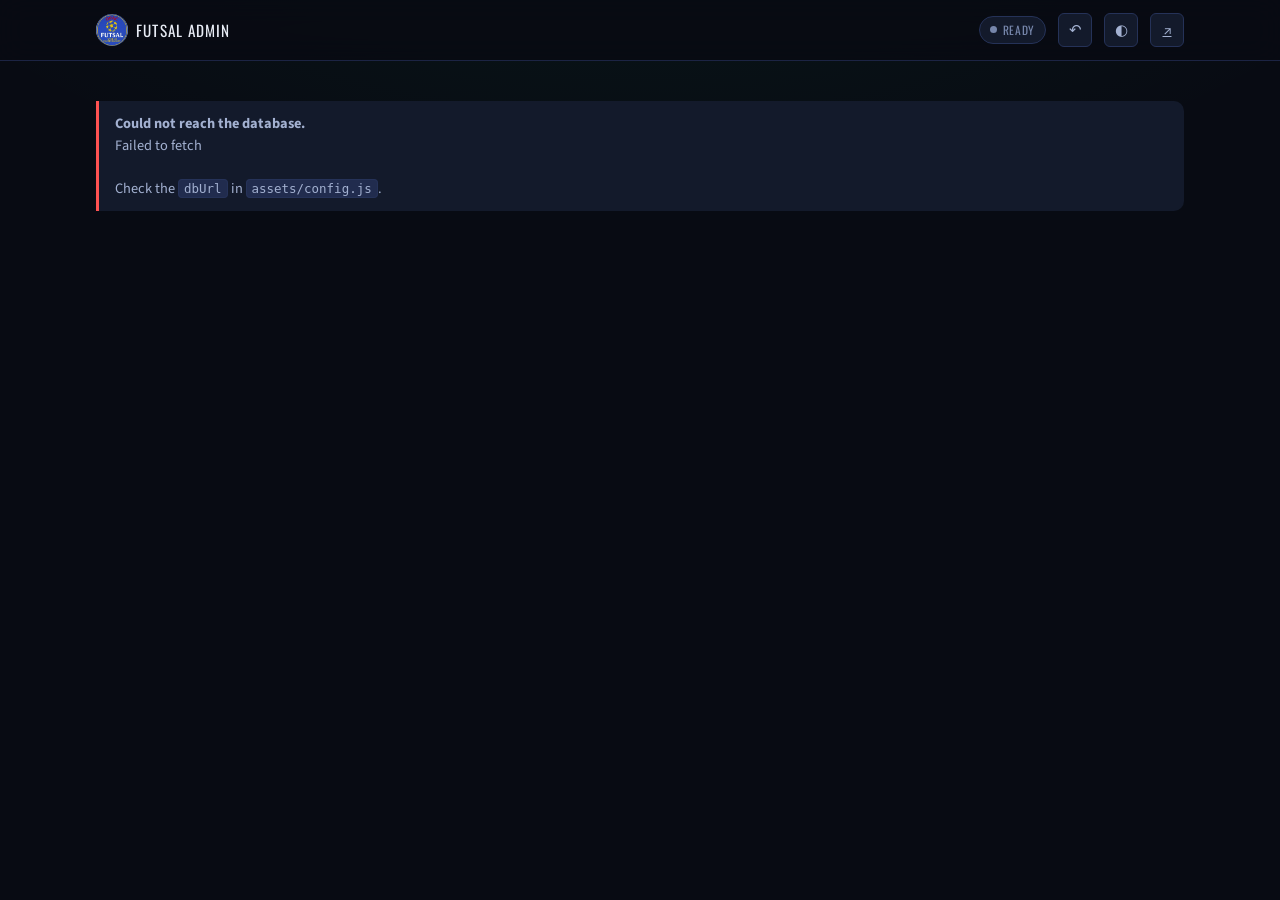
==== admin.html @ b2120941 "Rebuild futsal site: configurable comp types, drag-and-drop fixtures, split results Rewrite of both " ====
<!DOCTYPE html>
<html lang="en">
<head>
<meta charset="UTF-8">
<meta name="viewport" content="width=device-width, initial-scale=1.0, viewport-fit=cover">
<title>OPAC Futsal — Admin</title>
<meta name="robots" content="noindex, nofollow">
<meta name="theme-color" content="#080b13">
<link rel="icon" href="assets/logo.jpg">
<link rel="preconnect" href="https://fonts.googleapis.com">
<link rel="preconnect" href="https://fonts.gstatic.com" crossorigin>
<link href="https://fonts.googleapis.com/css2?family=Oswald:wght@400;500;600;700&family=Source+Sans+3:wght@400;600;700&display=swap" rel="stylesheet">
<link rel="stylesheet" href="assets/app.css">
<link rel="stylesheet" href="assets/admin.css">
</head>
<body>

<!-- sign-in gate (shown only when a Firebase API key is configured) -->
<div class="gate" id="gate" hidden>
  <form class="gate-card" id="gateForm">
    <img src="assets/logo.jpg" alt="">
    <h1>Futsal Admin</h1>
    <p>Sign in to manage the competition.</p>
    <div class="field">
      <label for="gateEmail">Email</label>
      <input type="email" id="gateEmail" autocomplete="username" required>
    </div>
    <div class="field">
      <label for="gatePass">Password</label>
      <input type="password" id="gatePass" autocomplete="current-password" required>
    </div>
    <button class="btn btn-primary" type="submit" style="width:100%;justify-content:center" id="gateBtn">Sign in</button>
    <div class="gate-err" id="gateErr" role="alert"></div>
  </form>
</div>

<header class="topbar no-print">
  <div class="topbar-inner">
    <a class="brand" href="./"><img src="assets/logo.jpg" alt=""><span>Futsal Admin</span></a>
    <div class="topbar-spacer"></div>
    <span id="syncStatus" class="chip"><span class="dot"></span><span class="label">Ready</span></span>
    <button id="undoBtn" class="icon-btn" type="button" title="Undo last change (Ctrl+Z)" aria-label="Undo last change" disabled>↶</button>
    <button id="themeBtn" class="icon-btn" type="button" title="Switch between dark and light" aria-label="Switch theme">◐</button>
    <a class="icon-btn" href="./" target="_blank" rel="noopener" title="Open the public site" aria-label="Open the public site">↗</a>
    <button id="signOutBtn" class="icon-btn" type="button" title="Sign out" aria-label="Sign out" hidden>⎋</button>
  </div>
</header>

<main class="container">

  <div id="securityBanner"></div>

  <div class="hero">
    <img class="hero-logo" src="assets/logo.jpg" alt="">
    <input class="title-input" id="compTitle" aria-label="Competition title">
    <input class="sub-input" id="compSub" aria-label="Competition subtitle">
  </div>

  <div class="tabs no-print" role="tablist" aria-label="Admin sections">
    <button class="tab-btn" role="tab" id="tab-setup" aria-controls="panel-setup" aria-selected="true" data-tab="setup">Setup</button>
    <button class="tab-btn" role="tab" id="tab-teams" aria-controls="panel-teams" aria-selected="false" tabindex="-1" data-tab="teams">Teams</button>
    <button class="tab-btn" role="tab" id="tab-fixtures" aria-controls="panel-fixtures" aria-selected="false" tabindex="-1" data-tab="fixtures">Fixtures</button>
    <button class="tab-btn" role="tab" id="tab-ladder" aria-controls="panel-ladder" aria-selected="false" tabindex="-1" data-tab="ladder">Ladder</button>
    <button class="tab-btn" role="tab" id="tab-finals" aria-controls="panel-finals" aria-selected="false" tabindex="-1" data-tab="finals">Finals</button>
    <button class="tab-btn" role="tab" id="tab-export" aria-controls="panel-export" aria-selected="false" tabindex="-1" data-tab="export">Export</button>
  </div>

  <section class="tab-panel" id="panel-setup" role="tabpanel" aria-labelledby="tab-setup" tabindex="0"></section>
  <section class="tab-panel" id="panel-teams" role="tabpanel" aria-labelledby="tab-teams" tabindex="0" hidden></section>
  <section class="tab-panel" id="panel-fixtures" role="tabpanel" aria-labelledby="tab-fixtures" tabindex="0" hidden></section>
  <section class="tab-panel" id="panel-ladder" role="tabpanel" aria-labelledby="tab-ladder" tabindex="0" hidden></section>
  <section class="tab-panel" id="panel-finals" role="tabpanel" aria-labelledby="tab-finals" tabindex="0" hidden></section>
  <section class="tab-panel" id="panel-export" role="tabpanel" aria-labelledby="tab-export" tabindex="0" hidden></section>
</main>

<div class="toasts" aria-live="polite"></div>

<script src="assets/config.js"></script>
<script src="assets/core.js"></script>
<script src="assets/sortable.js"></script>
<script src="assets/admin.js"></script>
</body>
</html>
---- assets/app.css ----
/* ============================================================
   OPAC Futsal — shared design system
   Used by both index.html (public) and admin.html
   ============================================================ */

/* ---------- tokens ---------- */
:root {
  --bg: #080b13;
  --bg-2: #0d1220;
  --surface: #131a2b;
  --surface-2: #1a2340;
  --surface-3: #212c4e;
  --border: #253258;
  --border-soft: #1c2444;
  --text: #e8ecf5;
  --text-dim: #a3b1d1;
  --text-muted: #7686ab;

  --accent: #00e676;
  --accent-2: #69f0ae;
  --accent-dim: rgba(0, 230, 118, 0.12);
  --accent-glow: rgba(0, 230, 118, 0.28);
  --orange: #ff9100;
  --red: #ff5252;
  --blue: #5b9dff;
  --gold: #ffd740;
  --silver: #c3cdd6;
  --bronze: #cd8b62;

  --r-sm: 6px;
  --r: 10px;
  --r-lg: 16px;
  --r-pill: 999px;

  --s1: 4px;  --s2: 8px;  --s3: 12px; --s4: 16px;
  --s5: 24px; --s6: 32px; --s7: 48px;

  --shadow: 0 4px 20px rgba(0, 0, 0, 0.4);
  --shadow-lift: 0 12px 32px rgba(0, 0, 0, 0.55);

  --font-display: 'Oswald', 'Arial Narrow', system-ui, sans-serif;
  --font-body: 'Source Sans 3', system-ui, -apple-system, 'Segoe UI', sans-serif;

  --maxw: 1120px;
  --header-h: 60px;
}

/* Light theme — for projectors, printing, and bright halls */
[data-theme='light'] {
  --bg: #f2f5fa;
  --bg-2: #e8edf6;
  --surface: #ffffff;
  --surface-2: #eef2f9;
  --surface-3: #e2e8f4;
  --border: #cdd7e8;
  --border-soft: #dfe6f2;
  --text: #101828;
  --text-dim: #46536b;
  --text-muted: #66748f;
  --accent: #00994f;
  --accent-2: #00b35c;
  --accent-dim: rgba(0, 153, 79, 0.1);
  --accent-glow: rgba(0, 153, 79, 0.2);
  --orange: #c96a00;
  --red: #d32f2f;
  --blue: #1565c0;
  --gold: #b58500;
  --silver: #7c8790;
  --shadow: 0 2px 10px rgba(16, 24, 40, 0.08);
  --shadow-lift: 0 10px 28px rgba(16, 24, 40, 0.14);
}

/* ---------- base ---------- */
* { margin: 0; padding: 0; box-sizing: border-box; }

/* Several components set `display` explicitly, which would otherwise beat the
   [hidden] attribute and leave invisible elements still occupying space (or,
   worse, still swallowing clicks). */
[hidden] { display: none !important; }

html { -webkit-text-size-adjust: 100%; }

body {
  background:
    radial-gradient(1200px 600px at 50% -200px, rgba(0, 230, 118, 0.07), transparent 70%),
    var(--bg);
  background-attachment: fixed;
  color: var(--text);
  font-family: var(--font-body);
  font-size: 16px;
  line-height: 1.5;
  min-height: 100vh;
  -webkit-font-smoothing: antialiased;
}

h1, h2, h3, h4 {
  font-family: var(--font-display);
  text-transform: uppercase;
  letter-spacing: 0.04em;
  font-weight: 600;
  line-height: 1.15;
}

a { color: var(--accent); }

.container { max-width: var(--maxw); margin: 0 auto; padding: 0 var(--s4) var(--s7); }

.sr-only {
  position: absolute; width: 1px; height: 1px; padding: 0; margin: -1px;
  overflow: hidden; clip: rect(0, 0, 0, 0); white-space: nowrap; border: 0;
}

:focus-visible {
  outline: 2px solid var(--accent);
  outline-offset: 2px;
  border-radius: var(--r-sm);
}

/* ---------- top bar ---------- */
.topbar {
  position: sticky; top: 0; z-index: 60;
  background: var(--bg);
  background: color-mix(in srgb, var(--bg) 88%, transparent);
  backdrop-filter: blur(14px);
  border-bottom: 1px solid var(--border-soft);
}
.topbar-inner {
  max-width: var(--maxw); margin: 0 auto;
  height: var(--header-h);
  padding: 0 var(--s4);
  display: flex; align-items: center; gap: var(--s3);
}
.brand { display: flex; align-items: center; gap: var(--s2); font-family: var(--font-display);
  text-transform: uppercase; letter-spacing: 0.08em; font-size: 0.95rem; color: var(--text);
  text-decoration: none; }
.brand img { width: 32px; height: 32px; border-radius: 50%; object-fit: cover; }
.topbar-spacer { flex: 1; }

.chip {
  display: inline-flex; align-items: center; gap: 6px;
  font-family: var(--font-display); font-size: 0.72rem; text-transform: uppercase;
  letter-spacing: 0.06em; padding: 4px 10px; border-radius: var(--r-pill);
  border: 1px solid var(--border); color: var(--text-muted); background: var(--surface);
  white-space: nowrap;
}
.chip.ok { color: var(--accent); border-color: color-mix(in srgb, var(--accent) 45%, transparent); background: var(--accent-dim); }
.chip.warn { color: var(--orange); border-color: color-mix(in srgb, var(--orange) 45%, transparent); background: rgba(255, 145, 0, 0.1); }
.chip.err { color: var(--red); border-color: color-mix(in srgb, var(--red) 45%, transparent); background: rgba(255, 82, 82, 0.12); }

.dot { width: 7px; height: 7px; border-radius: 50%; background: currentColor; flex-shrink: 0; }
.dot.pulse { animation: pulse 2s ease-in-out infinite; }
@keyframes pulse { 0%, 100% { opacity: 1; } 50% { opacity: 0.25; } }

.icon-btn {
  background: var(--surface); border: 1px solid var(--border); color: var(--text-dim);
  width: 34px; height: 34px; border-radius: var(--r-sm); cursor: pointer;
  display: inline-flex; align-items: center; justify-content: center; font-size: 0.95rem;
  transition: border-color .15s, color .15s;
}
.icon-btn:hover { border-color: var(--accent); color: var(--accent); }

/* ---------- hero ---------- */
.hero { text-align: center; padding: var(--s6) 0 var(--s5); }
.hero-logo { width: 86px; height: 86px; border-radius: 50%; object-fit: cover;
  border: 2px solid var(--border); box-shadow: var(--shadow); margin-bottom: var(--s3); }
.hero h1 {
  font-size: clamp(1.7rem, 5vw, 2.7rem); font-weight: 700;
  background: linear-gradient(135deg, var(--accent), var(--accent-2));
  -webkit-background-clip: text; background-clip: text;
  -webkit-text-fill-color: transparent; color: var(--accent);
}
.hero .sub {
  color: var(--text-muted); margin-top: var(--s1); font-family: var(--font-display);
  text-transform: uppercase; letter-spacing: 0.12em; font-size: 0.88rem;
}
.hero-meta { display: flex; gap: var(--s2); justify-content: center; flex-wrap: wrap; margin-top: var(--s3); }

/* ---------- tabs ---------- */
.tabs {
  display: flex; gap: 2px; margin: 0 0 var(--s5);
  background: var(--surface); border: 1px solid var(--border);
  border-radius: var(--r); padding: 4px;
  overflow-x: auto; scrollbar-width: none;
}
.tabs::-webkit-scrollbar { display: none; }
.tab-btn {
  flex: 1 0 auto; min-width: 90px; padding: 11px 14px; border: none; background: transparent;
  color: var(--text-muted); font-family: var(--font-display); font-size: 0.95rem;
  text-transform: uppercase; letter-spacing: 0.06em; cursor: pointer;
  border-radius: var(--r-sm); transition: background .15s, color .15s;
  display: inline-flex; align-items: center; justify-content: center; gap: 7px;
}
.tab-btn:hover { color: var(--text); background: var(--surface-2); }
.tab-btn[aria-selected='true'] { background: var(--accent); color: #06110a; font-weight: 600; }
[data-theme='light'] .tab-btn[aria-selected='true'] { color: #fff; }
.tab-btn .count {
  font-size: 0.72rem; background: color-mix(in srgb, currentColor 18%, transparent);
  border-radius: var(--r-pill); padding: 1px 7px; font-family: var(--font-body); font-weight: 600;
}
.tab-panel[hidden] { display: none; }

/* ---------- generic bits ---------- */
.note {
  background: var(--surface); border-left: 3px solid var(--orange);
  padding: var(--s3) var(--s4); border-radius: 0 var(--r) var(--r) 0;
  margin-bottom: var(--s4); color: var(--text-dim); font-size: 0.9rem;
}
.note.accent { border-left-color: var(--accent); }
.note.danger { border-left-color: var(--red); }

.empty {
  text-align: center; padding: var(--s7) var(--s4); color: var(--text-muted);
  border: 1px dashed var(--border); border-radius: var(--r); background: var(--surface);
}
.empty .big { font-size: 2rem; display: block; margin-bottom: var(--s2); }

.section-head {
  display: flex; align-items: baseline; gap: var(--s3); margin: var(--s5) 0 var(--s3);
}
.section-head:first-child { margin-top: 0; }
.section-head h2 { font-size: 1.15rem; color: var(--text); }
.section-head .rule { flex: 1; height: 1px; background: var(--border-soft); }
.section-head .aside { font-family: var(--font-display); font-size: 0.78rem;
  text-transform: uppercase; letter-spacing: 0.06em; color: var(--text-muted); }

.toolbar { display: flex; gap: var(--s2); flex-wrap: wrap; align-items: center; margin-bottom: var(--s4); }
.toolbar .grow { flex: 1; }

/* ---------- buttons & inputs ---------- */
.btn {
  padding: 9px 18px; border: 1px solid transparent; border-radius: var(--r-sm);
  font-family: var(--font-display); font-size: 0.88rem; text-transform: uppercase;
  letter-spacing: 0.06em; cursor: pointer; transition: transform .12s, box-shadow .15s, border-color .15s, background .15s;
  display: inline-flex; align-items: center; gap: 7px; white-space: nowrap;
}
.btn:disabled { opacity: 0.45; cursor: not-allowed; }
.btn-primary { background: var(--accent); color: #06110a; font-weight: 600; }
[data-theme='light'] .btn-primary { color: #fff; }
.btn-primary:not(:disabled):hover { box-shadow: 0 0 18px var(--accent-glow); transform: translateY(-1px); }
.btn-secondary { background: var(--surface-2); color: var(--text); border-color: var(--border); }
.btn-secondary:not(:disabled):hover { border-color: var(--accent); color: var(--accent); }
.btn-ghost { background: transparent; color: var(--text-muted); border-color: var(--border-soft); }
.btn-ghost:not(:disabled):hover { color: var(--text); border-color: var(--border); }
.btn-danger { background: rgba(255, 82, 82, .12); color: var(--red); border-color: rgba(255, 82, 82, .35); }
.btn-danger:not(:disabled):hover { background: rgba(255, 82, 82, .22); }
.btn-sm { padding: 5px 12px; font-size: 0.78rem; }

.field { display: flex; flex-direction: column; gap: 5px; }
.field > label, .field > .lbl, .lbl {
  font-family: var(--font-display); font-size: 0.75rem; text-transform: uppercase;
  letter-spacing: 0.07em; color: var(--text-muted);
}
.field .hint { font-size: 0.78rem; color: var(--text-muted); line-height: 1.35; }

input[type='text'], input[type='number'], input[type='date'], input[type='time'],
input[type='email'], input[type='password'], input[type='search'], select, textarea {
  background: var(--surface-2); border: 1px solid var(--border); border-radius: var(--r-sm);
  color: var(--text); font-family: var(--font-body); font-size: 0.95rem;
  padding: 8px 10px; outline: none; width: 100%;
  transition: border-color .15s;
}
input:focus, select:focus, textarea:focus { border-color: var(--accent); }
input::placeholder { color: var(--text-muted); opacity: .75; }
select { cursor: pointer; }

.switch { display: inline-flex; align-items: center; gap: var(--s2); cursor: pointer; user-select: none; }
.switch input { position: absolute; opacity: 0; width: 0; height: 0; }
.switch .track {
  width: 40px; height: 22px; border-radius: var(--r-pill); background: var(--surface-3);
  border: 1px solid var(--border); position: relative; transition: background .18s, border-color .18s; flex-shrink: 0;
}
.switch .track::after {
  content: ''; position: absolute; top: 2px; left: 2px; width: 16px; height: 16px;
  border-radius: 50%; background: var(--text-muted); transition: transform .18s, background .18s;
}
.switch input:checked + .track { background: var(--accent-dim); border-color: var(--accent); }
.switch input:checked + .track::after { transform: translateX(18px); background: var(--accent); }
.switch input:focus-visible + .track { outline: 2px solid var(--accent); outline-offset: 2px; }
.switch .txt { font-size: 0.92rem; color: var(--text-dim); }

/* segmented control */
.seg { display: inline-flex; background: var(--surface-2); border: 1px solid var(--border);
  border-radius: var(--r-sm); padding: 3px; gap: 2px; flex-wrap: wrap; }
.seg button {
  border: none; background: transparent; color: var(--text-muted); cursor: pointer;
  font-family: var(--font-display); font-size: 0.8rem; text-transform: uppercase;
  letter-spacing: 0.05em; padding: 6px 12px; border-radius: 4px; transition: background .15s, color .15s;
}
.seg button[aria-pressed='true'] { background: var(--accent); color: #06110a; font-weight: 600; }
[data-theme='light'] .seg button[aria-pressed='true'] { color: #fff; }
.seg button:hover:not([aria-pressed='true']) { color: var(--text); background: var(--surface-3); }

/* ---------- team badge ---------- */
.tbadge { display: inline-flex; align-items: center; gap: 8px; min-width: 0; }
.tbadge .crest { font-size: 1.25em; line-height: 1; flex-shrink: 0; }
.tbadge img.crest { width: 1.5em; height: 1.5em; border-radius: 3px; object-fit: contain; }
.tbadge .tname { min-width: 0; overflow: hidden; text-overflow: ellipsis; white-space: nowrap; }

/* ---------- match card ---------- */
.match {
  background: var(--surface); border: 1px solid var(--border); border-radius: var(--r);
  margin-bottom: var(--s2); overflow: hidden; transition: border-color .18s, box-shadow .18s;
}
.match + .match { margin-top: 0; }
.match-meta {
  display: flex; align-items: center; gap: var(--s2); flex-wrap: wrap;
  padding: 7px var(--s4); background: var(--surface-2);
  border-bottom: 1px solid var(--border-soft);
  font-family: var(--font-display); font-size: 0.74rem; text-transform: uppercase;
  letter-spacing: 0.06em; color: var(--text-muted);
}
.match-meta .spacer { flex: 1; }
.match-body {
  display: grid; grid-template-columns: 1fr auto 1fr; align-items: center;
  gap: var(--s3); padding: var(--s4);
}
.match .side { display: flex; align-items: center; gap: var(--s2); min-width: 0;
  font-family: var(--font-display); font-size: clamp(1rem, 2.6vw, 1.35rem); font-weight: 600; }
.match .side.away { justify-content: flex-end; text-align: right; }
/* mirror the away team: name first, then crest, hard against the right edge */
.match .side.away .tbadge { flex-direction: row-reverse; }
.match .side.win { color: var(--accent); }
.match .side.lose { color: var(--text-muted); }

.match .score { display: flex; align-items: center; gap: var(--s2); flex-shrink: 0; }
.match .score .n {
  min-width: 46px; height: 42px; display: flex; align-items: center; justify-content: center;
  background: var(--surface-2); border: 1px solid var(--border); border-radius: var(--r-sm);
  font-family: var(--font-display); font-size: 1.3rem; font-weight: 700; padding: 0 6px;
}
.match .score .n.win { color: var(--accent); border-color: var(--accent); background: var(--accent-dim); }
.match .score .sep { color: var(--text-muted); font-family: var(--font-display); font-size: 0.8rem; }
.match .score .vs {
  font-family: var(--font-display); font-size: 0.85rem; color: var(--text-muted);
  border: 1px dashed var(--border); border-radius: var(--r-sm); padding: 10px 14px;
  text-transform: uppercase; letter-spacing: 0.08em;
}
.match .score .kick {
  font-family: var(--font-display); font-size: 1.05rem; color: var(--text);
  border: 1px solid var(--border); background: var(--surface-2);
  border-radius: var(--r-sm); padding: 9px 14px; text-align: center; line-height: 1.2;
}
.match-foot {
  padding: 7px var(--s4); border-top: 1px dashed var(--border);
  font-family: var(--font-display); font-size: 0.76rem; text-transform: uppercase;
  letter-spacing: 0.05em; color: var(--gold); text-align: center;
}

.match[data-state='final'] { border-color: color-mix(in srgb, var(--accent) 40%, var(--border)); }
.match[data-state='live'] { border-color: var(--red); box-shadow: 0 0 0 1px rgba(255, 82, 82, .25); }
.match[data-state='postponed'] { opacity: .72; }
.match[data-tier='semi'] { border-color: var(--orange); }
.match[data-tier='prelim'] { border-color: var(--silver); }
.match[data-tier='qf'] { border-color: var(--blue); }
.match[data-tier='third'] { border-color: var(--bronze); }
.match[data-tier='grand'] { border-color: var(--gold); box-shadow: 0 0 24px rgba(255, 215, 64, .14); }

.badge-live { color: var(--red); }
.badge-final { color: var(--accent); }
.badge-pp { color: var(--orange); }

/* ---------- ladder ---------- */
.table-wrap { overflow-x: auto; border: 1px solid var(--border); border-radius: var(--r); background: var(--surface); }
table.ladder { width: 100%; border-collapse: collapse; min-width: 620px; }
table.ladder th {
  background: var(--surface-2); padding: 11px 12px; text-align: center;
  font-family: var(--font-display); font-size: 0.78rem; text-transform: uppercase;
  letter-spacing: 0.06em; color: var(--text-muted); border-bottom: 1px solid var(--border);
  white-space: nowrap; position: sticky; top: 0;
}
table.ladder th.left, table.ladder td.left { text-align: left; }
table.ladder td { padding: 10px 12px; border-bottom: 1px solid var(--border-soft);
  font-size: 0.93rem; text-align: center; white-space: nowrap; }
table.ladder tbody tr:last-child td { border-bottom: none; }
table.ladder tbody tr:nth-child(even) { background: rgba(255, 255, 255, .015); }
[data-theme='light'] table.ladder tbody tr:nth-child(even) { background: rgba(0, 0, 0, .02); }
table.ladder .pos { font-family: var(--font-display); font-weight: 600; width: 38px; }
table.ladder .team { font-weight: 600; text-align: left; }
table.ladder .pts { font-family: var(--font-display); font-weight: 700; font-size: 1.08rem; color: var(--accent); }
table.ladder tr.qualified { background: var(--accent-dim) !important; }
table.ladder tr.qualified .pos { color: var(--accent); }
table.ladder tr.cut td { border-bottom: 2px dashed color-mix(in srgb, var(--accent) 55%, transparent); }
table.ladder tr.pos-1 .pos { color: var(--gold); }
table.ladder tr.highlight { outline: 2px solid var(--accent); outline-offset: -2px; }

.form-guide { display: inline-flex; gap: 3px; }
.form-guide i {
  width: 18px; height: 18px; border-radius: 4px; font-style: normal; font-size: 0.66rem;
  font-family: var(--font-display); display: inline-flex; align-items: center; justify-content: center;
  color: #06110a; font-weight: 700;
}
.form-guide i.W { background: var(--accent); }
.form-guide i.D { background: var(--text-muted); }
.form-guide i.L { background: var(--red); color: #fff; }
[data-theme='light'] .form-guide i.W { color: #fff; }

.legend { display: flex; gap: var(--s4); flex-wrap: wrap; margin-top: var(--s3);
  font-size: 0.8rem; color: var(--text-muted); }
.legend span { display: inline-flex; align-items: center; gap: 6px; }
.legend .sw { width: 12px; height: 12px; border-radius: 3px; background: var(--accent-dim);
  border: 1px solid var(--accent); }

/* ---------- teams grid ---------- */
.grid { display: grid; gap: var(--s3); }
.grid.teams { grid-template-columns: repeat(auto-fill, minmax(230px, 1fr)); }
.grid.wide { grid-template-columns: repeat(auto-fill, minmax(300px, 1fr)); }
.card {
  background: var(--surface); border: 1px solid var(--border); border-radius: var(--r);
  padding: var(--s4);
}
.card.pad-sm { padding: var(--s3); }
.team-tile { display: flex; align-items: center; gap: var(--s3); }
.team-tile .num {
  width: 30px; height: 30px; border-radius: 50%; background: var(--accent-dim); color: var(--accent);
  display: flex; align-items: center; justify-content: center; font-family: var(--font-display);
  font-weight: 600; font-size: 0.85rem; flex-shrink: 0;
}
.team-tile .meta { font-size: 0.8rem; color: var(--text-muted); margin-top: 2px; }

/* ---------- bracket ---------- */
.final-block { margin-bottom: var(--s5); }
.final-banner {
  text-align: center; padding: var(--s3) var(--s4); border-radius: var(--r); margin-bottom: var(--s3);
  background: linear-gradient(135deg, var(--surface), var(--surface-2)); border: 1px solid var(--border);
}
.final-banner h2 { font-size: 1.25rem; }
.final-banner p { color: var(--text-muted); font-size: 0.85rem; margin-top: 3px; }
.final-banner[data-tier='semi'] { border-color: var(--orange); } .final-banner[data-tier='semi'] h2 { color: var(--orange); }
.final-banner[data-tier='qf'] { border-color: var(--blue); } .final-banner[data-tier='qf'] h2 { color: var(--blue); }
.final-banner[data-tier='prelim'] { border-color: var(--silver); } .final-banner[data-tier='prelim'] h2 { color: var(--silver); }
.final-banner[data-tier='third'] { border-color: var(--bronze); } .final-banner[data-tier='third'] h2 { color: var(--bronze); }
.final-banner[data-tier='grand'] { border-color: var(--gold); } .final-banner[data-tier='grand'] h2 { color: var(--gold); }

.champion {
  text-align: center; padding: var(--s6) var(--s4); margin-top: var(--s5);
  background: var(--accent-dim); border: 2px solid var(--accent); border-radius: var(--r-lg);
}
.champion .crown { font-size: 2.4rem; display: block; margin-bottom: var(--s2); }
.champion h2 { color: var(--accent); font-size: clamp(1.3rem, 4vw, 1.9rem); }
.champion .tbadge { justify-content: center; }

/* ---------- confetti ---------- */
.confetti { position: fixed; inset: 0; pointer-events: none; z-index: 200; overflow: hidden; }
.confetti i { position: absolute; top: -20px; animation: fall linear forwards; display: block; }
@keyframes fall {
  0% { transform: translateY(0) rotate(0deg); opacity: 1; }
  100% { transform: translateY(110vh) rotate(720deg); opacity: 0; }
}

/* ---------- toast ---------- */
.toasts { position: fixed; left: 50%; bottom: 18px; transform: translateX(-50%);
  z-index: 300; display: flex; flex-direction: column; gap: 8px; align-items: center;
  pointer-events: none; width: min(92vw, 460px); }
.toast {
  background: var(--surface-3); border: 1px solid var(--border); color: var(--text);
  border-radius: var(--r); padding: 10px 16px; font-size: 0.9rem; box-shadow: var(--shadow-lift);
  animation: toastIn .2s ease-out; pointer-events: auto; display: flex; gap: 10px; align-items: center;
}
.toast.ok { border-color: var(--accent); }
.toast.err { border-color: var(--red); }
@keyframes toastIn { from { opacity: 0; transform: translateY(8px); } to { opacity: 1; transform: none; } }

/* ---------- skeleton ---------- */
.skeleton { background: linear-gradient(90deg, var(--surface) 25%, var(--surface-2) 37%, var(--surface) 63%);
  background-size: 400% 100%; animation: shimmer 1.3s ease-in-out infinite;
  border-radius: var(--r); height: 86px; margin-bottom: var(--s2); }
@keyframes shimmer { 0% { background-position: 100% 0; } 100% { background-position: 0 0; } }

/* ---------- responsive ---------- */
@media (max-width: 640px) {
  .container { padding: 0 var(--s3) var(--s6); }
  .hero { padding: var(--s5) 0 var(--s4); }
  .hero-logo { width: 66px; height: 66px; }
  .match-body { grid-template-columns: 1fr auto 1fr; gap: var(--s2); padding: var(--s3); }
  .match .side { font-size: 0.95rem; gap: 6px; }
  .match .side .tname { font-size: 0.92rem; }
  .match .score .n { min-width: 36px; height: 36px; font-size: 1.1rem; }
  .match .score .vs, .match .score .kick { padding: 8px 10px; font-size: 0.8rem; }
  .tab-btn { min-width: 76px; padding: 10px 10px; font-size: 0.85rem; }
}

@media (prefers-reduced-motion: reduce) {
  *, *::before, *::after { animation-duration: .001ms !important; animation-iteration-count: 1 !important;
    transition-duration: .001ms !important; scroll-behavior: auto !important; }
  .confetti { display: none; }
}

/* ---------- print ---------- */
@media print {
  body { background: #fff !important; color: #000 !important; }
  .topbar, .tabs, .no-print, .btn, .icon-btn, .toasts, .confetti { display: none !important; }
  .tab-panel[hidden] { display: block !important; }
  .container { max-width: 100% !important; padding: 0 !important; }
  .hero h1 { -webkit-text-fill-color: #000 !important; color: #000 !important; }
  .hero .sub, .match-meta, .section-head .aside { color: #333 !important; }
  .card, .match, .table-wrap, .final-banner { background: #fff !important; border: 1px solid #999 !important;
    box-shadow: none !important; break-inside: avoid; }
  table.ladder th { background: #eee !important; color: #000 !important; }
  table.ladder td, table.ladder .pts, .match .side, .match .score .n { color: #000 !important; }
  table.ladder tr.qualified { background: #e8f5e9 !important; }
  .section-head { break-after: avoid; }
}
---- assets/admin.css ----
/* ============================================================
   OPAC Futsal — admin-only styles
   ============================================================ */

/* ---------- login gate ---------- */
.gate {
  position: fixed; inset: 0; z-index: 500;
  background: var(--bg);
  display: flex; align-items: center; justify-content: center; padding: var(--s4);
}
/* `display:flex` would otherwise beat the [hidden] attribute and leave an
   invisible sheet over the whole page. */
.gate[hidden] { display: none; }
.gate-card {
  width: min(420px, 100%); background: var(--surface); border: 1px solid var(--border);
  border-radius: var(--r-lg); padding: var(--s6) var(--s5); text-align: center; box-shadow: var(--shadow-lift);
}
.gate-card img { width: 64px; height: 64px; border-radius: 50%; object-fit: cover; margin-bottom: var(--s3); }
.gate-card h1 { font-size: 1.35rem; margin-bottom: var(--s1); }
.gate-card p { color: var(--text-muted); font-size: 0.9rem; margin-bottom: var(--s5); }
.gate-card .field { text-align: left; margin-bottom: var(--s3); }
.gate-err { color: var(--red); font-size: 0.86rem; min-height: 20px; margin-top: var(--s2); }

/* ---------- editable header ---------- */
.title-input {
  font-family: var(--font-display); font-size: clamp(1.5rem, 5vw, 2.4rem); font-weight: 700;
  background: transparent; border: 1px dashed transparent; text-align: center; width: 100%;
  text-transform: uppercase; letter-spacing: 0.04em; padding: 4px 8px; border-radius: var(--r-sm);
  color: var(--accent);
}
.sub-input {
  font-family: var(--font-display); color: var(--text-muted); text-align: center; width: 100%;
  background: transparent; border: 1px dashed transparent; text-transform: uppercase;
  letter-spacing: 0.1em; font-size: 0.88rem; padding: 3px 8px; border-radius: var(--r-sm);
}
.title-input:hover, .sub-input:hover { border-color: var(--border); }
.title-input:focus, .sub-input:focus { border-color: var(--accent); border-style: solid; }

/* ---------- settings ---------- */
.settings-grid { display: grid; gap: var(--s4); grid-template-columns: repeat(auto-fit, minmax(320px, 1fr)); }
.settings-card { background: var(--surface); border: 1px solid var(--border); border-radius: var(--r); padding: var(--s4); }
.settings-card > h3 { font-size: 0.95rem; color: var(--text); margin-bottom: var(--s1); }
.settings-card > .cap { font-size: 0.82rem; color: var(--text-muted); margin-bottom: var(--s4); line-height: 1.4; }
.settings-card .field + .field, .settings-card .switch { margin-top: var(--s3); }
.row-2 { display: grid; grid-template-columns: 1fr 1fr; gap: var(--s3); }
.row-3 { display: grid; grid-template-columns: repeat(3, 1fr); gap: var(--s3); }
.row-4 { display: grid; grid-template-columns: repeat(4, 1fr); gap: var(--s2); }

/* tiebreaker ordering */
.tb-list { display: flex; flex-direction: column; gap: 6px; }
.tb-item {
  display: flex; align-items: center; gap: var(--s2);
  background: var(--surface-2); border: 1px solid var(--border); border-radius: var(--r-sm);
  padding: 7px 10px; font-size: 0.9rem;
}
.tb-item .rank {
  font-family: var(--font-display); font-size: 0.75rem; color: var(--text-muted);
  width: 18px; text-align: center; flex-shrink: 0;
}
.tb-item .tb-name { flex: 1; }
.tb-item.off { opacity: .45; }
.tb-item .mini {
  background: none; border: none; color: var(--text-muted); cursor: pointer;
  font-size: 0.85rem; padding: 2px 5px; border-radius: 4px; line-height: 1;
}
.tb-item .mini:hover { color: var(--accent); background: var(--surface-3); }
.tb-item .mini:disabled { opacity: .25; cursor: not-allowed; }

/* ---------- teams editor ---------- */
.team-edit {
  background: var(--surface); border: 1px solid var(--border); border-radius: var(--r);
  padding: var(--s3); display: flex; flex-direction: column; gap: var(--s2);
}
.team-edit:focus-within { border-color: var(--accent); }
.team-edit-top { display: flex; align-items: center; gap: var(--s2); }
.team-edit-top .num {
  width: 28px; height: 28px; border-radius: 50%; background: var(--accent-dim); color: var(--accent);
  display: flex; align-items: center; justify-content: center; font-family: var(--font-display);
  font-weight: 600; font-size: 0.8rem; flex-shrink: 0;
}
.team-edit-top .prev { width: 26px; text-align: center; font-size: 1.3rem; flex-shrink: 0; }
.team-edit-top img.prev { width: 26px; height: 26px; border-radius: 4px; object-fit: contain; }
.team-edit-sub { display: grid; grid-template-columns: 70px 1fr; gap: var(--s2); align-items: center; }
.team-edit-sub .lbl { margin: 0; }
.team-edit-actions { display: flex; gap: 4px; justify-content: flex-end; }

/* ---------- fixtures editor ---------- */
.week-card {
  background: var(--surface); border: 1px solid var(--border); border-radius: var(--r);
  padding: var(--s3) var(--s3) var(--s2); margin-bottom: var(--s4);
}
.week-head { display: flex; align-items: center; gap: var(--s2); flex-wrap: wrap; margin-bottom: var(--s3); }
.week-title-input {
  font-family: var(--font-display); font-size: 1.15rem; font-weight: 700; color: var(--accent);
  background: transparent; border: 1px dashed transparent; text-transform: uppercase;
  letter-spacing: 0.04em; padding: 4px 8px; border-radius: var(--r-sm); flex: 1; min-width: 140px;
}
.week-title-input:hover { border-color: var(--border); }
.week-title-input:focus { border-color: var(--accent); border-style: solid; }
.week-head .date-input { width: auto; max-width: 165px; font-size: 0.85rem; padding: 5px 8px; }
.week-head .tools { display: flex; gap: 4px; }

.match-list { display: flex; flex-direction: column; gap: 8px; min-height: 12px; }
.match-list:empty::after {
  content: 'Drag a game here'; display: block; text-align: center; padding: var(--s4);
  border: 1px dashed var(--border); border-radius: var(--r-sm);
  color: var(--text-muted); font-size: 0.85rem;
}

.fix-row {
  background: var(--surface-2); border: 1px solid var(--border); border-radius: var(--r-sm);
  display: grid; grid-template-columns: auto 1fr auto; align-items: center;
  gap: var(--s2); padding: 8px 10px;
}
.fix-row[data-done='1'] { border-color: color-mix(in srgb, var(--accent) 45%, var(--border)); }
.fix-row[data-bye='1'] { opacity: .8; border-style: dashed; }

.drag-handle {
  background: none; border: none; color: var(--text-muted); cursor: grab;
  font-size: 1.1rem; line-height: 1; padding: 8px 6px; border-radius: 4px;
  touch-action: none; user-select: none;
}
.drag-handle:hover { color: var(--accent); background: var(--surface-3); }
.drag-handle:active { cursor: grabbing; }

.fix-main { display: grid; grid-template-columns: 1fr auto 1fr; gap: var(--s2); align-items: center; min-width: 0; }
.fix-main select {
  font-family: var(--font-display); font-size: 0.98rem; font-weight: 600; padding: 7px 8px;
  background: var(--surface); text-overflow: ellipsis;
}
.fix-main select.away { text-align-last: right; }
.fix-score { display: flex; align-items: center; gap: 5px; }
.fix-score input {
  width: 46px; height: 38px; text-align: center; padding: 0;
  font-family: var(--font-display); font-size: 1.1rem; font-weight: 700; background: var(--surface);
  -moz-appearance: textfield;
}
.fix-score input::-webkit-outer-spin-button, .fix-score input::-webkit-inner-spin-button { -webkit-appearance: none; margin: 0; }
.fix-score input.win { color: var(--accent); border-color: var(--accent); }
.fix-score .dash { color: var(--text-muted); font-family: var(--font-display); }

.fix-tools { display: flex; align-items: center; gap: 1px; }
.fix-tools button {
  background: none; border: none; color: var(--text-muted); cursor: pointer;
  padding: 6px 7px; border-radius: 4px; font-size: 0.82rem; line-height: 1;
}
.fix-tools button:hover { color: var(--text); background: var(--surface-3); }
.fix-tools button.del:hover { color: var(--red); }
.fix-tools button[aria-expanded='true'] { color: var(--accent); background: var(--surface-3); }
.fix-tools button:disabled { opacity: .25; cursor: not-allowed; }

.fix-details {
  grid-column: 1 / -1; border-top: 1px dashed var(--border); margin-top: 4px; padding-top: var(--s3);
  display: grid; grid-template-columns: repeat(auto-fit, minmax(140px, 1fr)); gap: var(--s2);
}
.fix-details .field .lbl { font-size: 0.68rem; }
.fix-details input, .fix-details select { font-size: 0.85rem; padding: 6px 8px; }
.fix-details .wide { grid-column: 1 / -1; }

.pen-row {
  grid-column: 1 / -1; display: flex; align-items: center; gap: var(--s2); flex-wrap: wrap;
  border-top: 1px dashed var(--gold); margin-top: 4px; padding-top: 8px;
}
.pen-row .lbl { color: var(--gold); }
.pen-btn {
  padding: 5px 12px; border: 1px solid var(--border); border-radius: var(--r-sm);
  background: var(--surface); color: var(--text); font-family: var(--font-display);
  font-size: 0.82rem; cursor: pointer; text-transform: uppercase;
}
.pen-btn:hover { border-color: var(--gold); color: var(--gold); }
.pen-btn[aria-pressed='true'] { background: var(--gold); color: #1a1400; border-color: var(--gold); font-weight: 600; }

/* dragging */
.drop-placeholder {
  border: 2px dashed var(--accent); border-radius: var(--r-sm);
  background: var(--accent-dim); box-sizing: border-box;
}
.fix-row.dragging {
  box-shadow: var(--shadow-lift); border-color: var(--accent);
  transform: rotate(-0.6deg) scale(1.01); opacity: .96;
}
body.is-dragging { user-select: none; cursor: grabbing; }
body.is-dragging * { cursor: grabbing !important; }

/* ---------- finals editor ---------- */
.final-edit { background: var(--surface); border: 1px solid var(--border); border-radius: var(--r);
  padding: var(--s4); margin-bottom: var(--s3); }
.final-edit[data-tier='grand'] { border-color: var(--gold); }
.final-edit[data-tier='semi'] { border-color: var(--orange); }
.final-edit[data-tier='prelim'] { border-color: var(--silver); }
.final-edit[data-tier='qf'] { border-color: var(--blue); }
.final-edit[data-tier='third'] { border-color: var(--bronze); }
.final-edit h3 { font-size: 1rem; }
.final-edit .cap { font-size: 0.8rem; color: var(--text-muted); margin-bottom: var(--s3); }
.final-edit .fix-main { margin-bottom: var(--s3); }
.final-edit .slot-team {
  font-family: var(--font-display); font-size: 1.05rem; font-weight: 600;
  display: flex; align-items: center; min-height: 38px;
}
.final-edit .slot-team.away { justify-content: flex-end; }
.final-edit .slot-team.away .tbadge { flex-direction: row-reverse; }

/* ---------- misc ---------- */
.danger-zone { border: 1px solid rgba(255, 82, 82, .35); border-radius: var(--r);
  padding: var(--s4); background: rgba(255, 82, 82, .05); }
.kbd {
  font-family: ui-monospace, monospace; font-size: 0.78rem; background: var(--surface-3);
  border: 1px solid var(--border); border-radius: 4px; padding: 1px 5px;
}
.stat-row { display: flex; gap: var(--s4); flex-wrap: wrap; margin-bottom: var(--s4); }
.stat { background: var(--surface); border: 1px solid var(--border); border-radius: var(--r);
  padding: var(--s3) var(--s4); min-width: 110px; }
.stat .v { font-family: var(--font-display); font-size: 1.5rem; font-weight: 700; color: var(--accent); }
.stat .k { font-size: 0.75rem; color: var(--text-muted); text-transform: uppercase; letter-spacing: 0.06em; }

@media (max-width: 700px) {
  .fix-row { grid-template-columns: auto 1fr auto; }
  .fix-main { grid-template-columns: 1fr; gap: 6px; }
  .fix-main select.away { text-align-last: left; }
  .fix-score { justify-content: center; }
  .row-2, .row-3 { grid-template-columns: 1fr; }
}
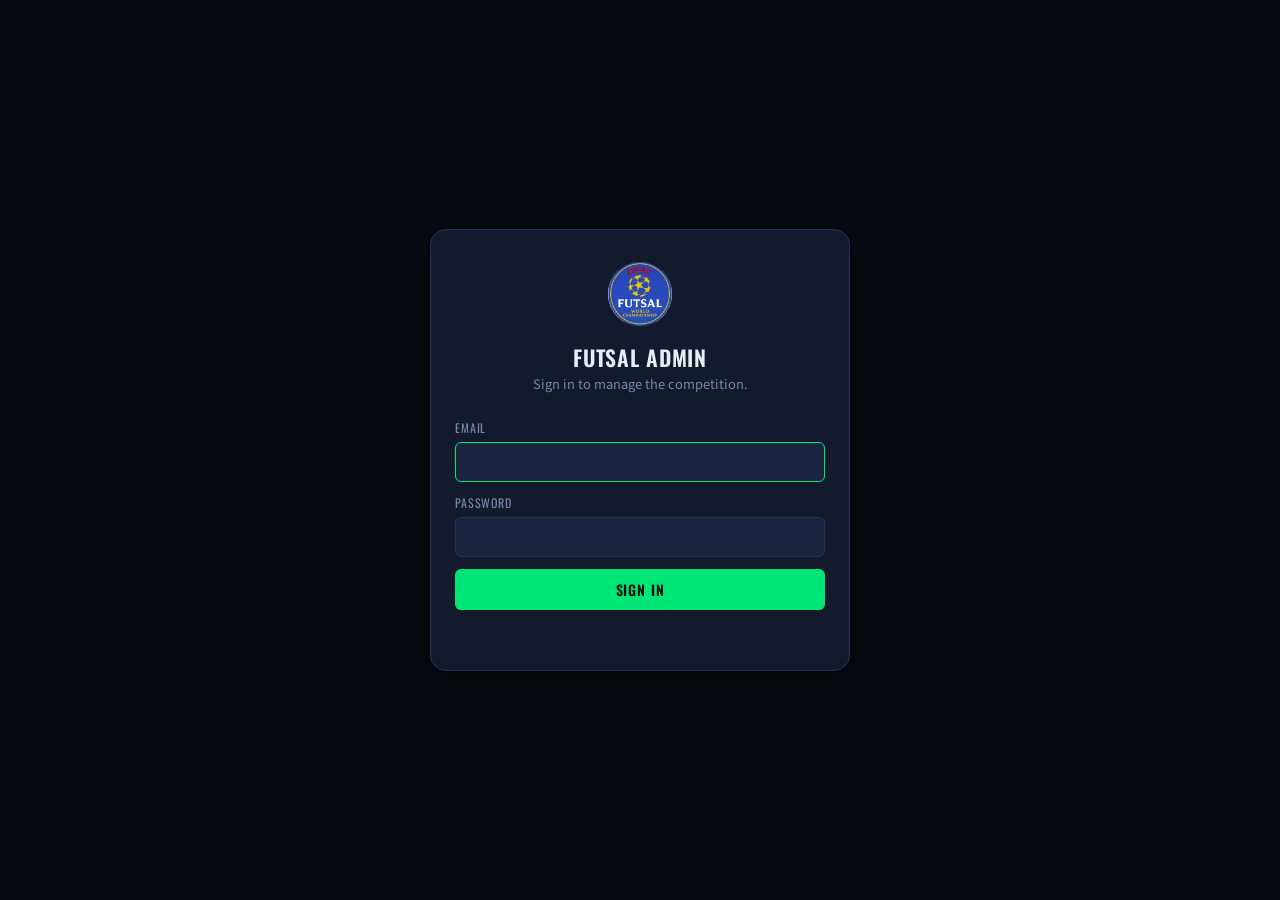
==== commit 86552a03: "Version asset URLs so deploys are not hidden by caching GitHub Pages serves files with a ten minute " ====
--- a/admin.html
+++ b/admin.html
@@ -10,8 +10,8 @@
 <link rel="preconnect" href="https://fonts.googleapis.com">
 <link rel="preconnect" href="https://fonts.gstatic.com" crossorigin>
 <link href="https://fonts.googleapis.com/css2?family=Oswald:wght@400;500;600;700&family=Source+Sans+3:wght@400;600;700&display=swap" rel="stylesheet">
-<link rel="stylesheet" href="assets/app.css">
-<link rel="stylesheet" href="assets/admin.css">
+<link rel="stylesheet" href="assets/app.css?v=6">
+<link rel="stylesheet" href="assets/admin.css?v=6">
 </head>
 <body>
 
@@ -75,9 +75,9 @@
 
 <div class="toasts" aria-live="polite"></div>
 
-<script src="assets/config.js"></script>
-<script src="assets/core.js"></script>
-<script src="assets/sortable.js"></script>
-<script src="assets/admin.js"></script>
+<script src="assets/config.js?v=6"></script>
+<script src="assets/core.js?v=6"></script>
+<script src="assets/sortable.js?v=6"></script>
+<script src="assets/admin.js?v=6"></script>
 </body>
 </html>
--- a/assets/app.css
+++ b/assets/app.css
@@ -82,7 +82,9 @@
 
 body {
   background:
-    radial-gradient(1200px 600px at 50% -200px, rgba(0, 230, 118, 0.07), transparent 70%),
+    radial-gradient(900px 500px at 15% -150px, rgba(0, 230, 118, 0.10), transparent 65%),
+    radial-gradient(800px 500px at 88% 4%, rgba(91, 157, 255, 0.08), transparent 60%),
+    radial-gradient(1000px 700px at 50% 110%, rgba(255, 145, 0, 0.05), transparent 65%),
     var(--bg);
   background-attachment: fixed;
   color: var(--text);
@@ -161,8 +163,12 @@
 
 /* ---------- hero ---------- */
 .hero { text-align: center; padding: var(--s6) 0 var(--s5); }
-.hero-logo { width: 86px; height: 86px; border-radius: 50%; object-fit: cover;
-  border: 2px solid var(--border); box-shadow: var(--shadow); margin-bottom: var(--s3); }
+.hero-logo {
+  width: 92px; height: 92px; border-radius: 50%; object-fit: cover;
+  border: 2px solid color-mix(in srgb, var(--accent) 35%, var(--border));
+  box-shadow: 0 0 44px var(--accent-glow), var(--shadow);
+  margin-bottom: var(--s3);
+}
 .hero h1 {
   font-size: clamp(1.7rem, 5vw, 2.7rem); font-weight: 700;
   background: linear-gradient(135deg, var(--accent), var(--accent-2));
@@ -218,7 +224,11 @@
   display: flex; align-items: baseline; gap: var(--s3); margin: var(--s5) 0 var(--s3);
 }
 .section-head:first-child { margin-top: 0; }
-.section-head h2 { font-size: 1.15rem; color: var(--text); }
+.section-head h2 { font-size: 1.15rem; color: var(--text); position: relative; padding-left: 14px; }
+.section-head h2::before {
+  content: ''; position: absolute; left: 0; top: 0.12em; bottom: 0.12em; width: 4px;
+  border-radius: 2px; background: linear-gradient(180deg, var(--accent), transparent);
+}
 .section-head .rule { flex: 1; height: 1px; background: var(--border-soft); }
 .section-head .aside { font-family: var(--font-display); font-size: 0.78rem;
   text-transform: uppercase; letter-spacing: 0.06em; color: var(--text-muted); }
@@ -297,67 +307,135 @@
 .tbadge .tname { min-width: 0; overflow: hidden; text-overflow: ellipsis; white-space: nowrap; }
 
 /* ---------- match card ---------- */
-.match {
-  background: var(--surface); border: 1px solid var(--border); border-radius: var(--r);
-  margin-bottom: var(--s2); overflow: hidden; transition: border-color .18s, box-shadow .18s;
-}
-.match + .match { margin-top: 0; }
+.match, .tie {
+  background: linear-gradient(180deg, var(--surface), var(--surface-2));
+  border: 1px solid var(--border);
+  border-radius: var(--r);
+  margin-bottom: var(--s2);
+  overflow: hidden;
+  box-shadow: var(--shadow), inset 0 1px 0 rgba(255, 255, 255, .035);
+  transition: border-color .2s, box-shadow .2s, transform .2s;
+}
+[data-theme='light'] .match, [data-theme='light'] .tie { box-shadow: var(--shadow); }
+.match:hover, .tie:hover { transform: translateY(-1px); box-shadow: var(--shadow-lift); }
+
 .match-meta {
-  display: flex; align-items: center; gap: var(--s2); flex-wrap: wrap;
-  padding: 7px var(--s4); background: var(--surface-2);
+  display: flex; align-items: center; gap: 10px; flex-wrap: wrap;
+  padding: 8px var(--s4);
   border-bottom: 1px solid var(--border-soft);
   font-family: var(--font-display); font-size: 0.74rem; text-transform: uppercase;
   letter-spacing: 0.06em; color: var(--text-muted);
 }
 .match-meta .spacer { flex: 1; }
+.match-meta .meta-title { color: var(--text-dim); }
+.match-meta .sep-dot { color: var(--border); margin: 0 -4px; }
+
+/* colour-coded slot pills */
+.slot-chip {
+  display: inline-flex; align-items: center;
+  font-family: var(--font-display); font-size: 0.68rem; letter-spacing: 0.08em;
+  text-transform: uppercase; padding: 2px 9px; border-radius: var(--r-pill);
+  border: 1px solid currentColor; color: var(--text-muted);
+  background: color-mix(in srgb, currentColor 12%, transparent);
+}
+.slot-chip[data-slot='recess'] { color: var(--blue); }
+.slot-chip[data-slot='lunch1'] { color: var(--accent); }
+.slot-chip[data-slot='lunch2'] { color: var(--orange); }
+
 .match-body {
   display: grid; grid-template-columns: 1fr auto 1fr; align-items: center;
   gap: var(--s3); padding: var(--s4);
 }
-.match .side { display: flex; align-items: center; gap: var(--s2); min-width: 0;
-  font-family: var(--font-display); font-size: clamp(1rem, 2.6vw, 1.35rem); font-weight: 600; }
-.match .side.away { justify-content: flex-end; text-align: right; }
+.match .side, .tie .side {
+  display: flex; align-items: center; gap: var(--s2); min-width: 0;
+  font-family: var(--font-display); font-size: clamp(1rem, 2.6vw, 1.35rem); font-weight: 600;
+  transition: color .2s;
+}
+.match .side.away, .tie .side.away { justify-content: flex-end; text-align: right; }
 /* mirror the away team: name first, then crest, hard against the right edge */
-.match .side.away .tbadge { flex-direction: row-reverse; }
-.match .side.win { color: var(--accent); }
-.match .side.lose { color: var(--text-muted); }
-
-.match .score { display: flex; align-items: center; gap: var(--s2); flex-shrink: 0; }
-.match .score .n {
-  min-width: 46px; height: 42px; display: flex; align-items: center; justify-content: center;
-  background: var(--surface-2); border: 1px solid var(--border); border-radius: var(--r-sm);
-  font-family: var(--font-display); font-size: 1.3rem; font-weight: 700; padding: 0 6px;
-}
-.match .score .n.win { color: var(--accent); border-color: var(--accent); background: var(--accent-dim); }
-.match .score .sep { color: var(--text-muted); font-family: var(--font-display); font-size: 0.8rem; }
-.match .score .vs {
+.match .side.away .tbadge, .tie .side.away .tbadge { flex-direction: row-reverse; }
+.side.win { color: var(--accent); }
+.side.lose { color: var(--text-muted); }
+.side.win .tbadge .tname { text-shadow: 0 0 22px var(--accent-glow); }
+
+.score { display: flex; align-items: center; gap: var(--s2); flex-shrink: 0; }
+.score .n {
+  min-width: 50px; height: 46px; display: flex; align-items: center; justify-content: center;
+  background: var(--surface-3); border: 1px solid var(--border); border-radius: 8px;
+  font-family: var(--font-display); font-size: 1.45rem; font-weight: 700; padding: 0 8px;
+  font-variant-numeric: tabular-nums; letter-spacing: 0.02em;
+  box-shadow: inset 0 1px 0 rgba(255, 255, 255, .05);
+  transition: background .2s, color .2s, border-color .2s;
+}
+.score .n.win {
+  color: #06110a; border-color: var(--accent);
+  background: linear-gradient(180deg, var(--accent-2), var(--accent));
+  box-shadow: 0 0 22px var(--accent-glow);
+}
+[data-theme='light'] .score .n.win { color: #fff; }
+.score .sep { color: var(--text-muted); font-family: var(--font-display); font-size: 0.8rem; }
+.score .vs {
   font-family: var(--font-display); font-size: 0.85rem; color: var(--text-muted);
-  border: 1px dashed var(--border); border-radius: var(--r-sm); padding: 10px 14px;
-  text-transform: uppercase; letter-spacing: 0.08em;
-}
-.match .score .kick {
+  border: 1px dashed var(--border); border-radius: 8px; padding: 12px 16px;
+  text-transform: uppercase; letter-spacing: 0.1em;
+}
+.score .kick {
   font-family: var(--font-display); font-size: 1.05rem; color: var(--text);
-  border: 1px solid var(--border); background: var(--surface-2);
-  border-radius: var(--r-sm); padding: 9px 14px; text-align: center; line-height: 1.2;
-}
+  border: 1px solid var(--border); background: var(--surface-3);
+  border-radius: 8px; padding: 11px 16px; text-align: center; line-height: 1.2;
+  font-variant-numeric: tabular-nums;
+}
+
 .match-foot {
-  padding: 7px var(--s4); border-top: 1px dashed var(--border);
+  padding: 8px var(--s4); border-top: 1px dashed var(--border);
   font-family: var(--font-display); font-size: 0.76rem; text-transform: uppercase;
-  letter-spacing: 0.05em; color: var(--gold); text-align: center;
-}
-
-.match[data-state='final'] { border-color: color-mix(in srgb, var(--accent) 40%, var(--border)); }
-.match[data-state='live'] { border-color: var(--red); box-shadow: 0 0 0 1px rgba(255, 82, 82, .25); }
-.match[data-state='postponed'] { opacity: .72; }
-.match[data-tier='semi'] { border-color: var(--orange); }
-.match[data-tier='prelim'] { border-color: var(--silver); }
-.match[data-tier='qf'] { border-color: var(--blue); }
-.match[data-tier='third'] { border-color: var(--bronze); }
-.match[data-tier='grand'] { border-color: var(--gold); box-shadow: 0 0 24px rgba(255, 215, 64, .14); }
+  letter-spacing: 0.06em; color: var(--gold); text-align: center;
+  background: rgba(255, 215, 64, .045);
+}
+
+.match[data-state='final'], .tie[data-state='final'] {
+  border-color: color-mix(in srgb, var(--accent) 38%, var(--border));
+}
+.match[data-state='live'], .tie[data-state='live'] {
+  border-color: var(--red); box-shadow: 0 0 0 1px rgba(255, 82, 82, .2), 0 0 26px rgba(255, 82, 82, .16);
+}
+.match[data-state='postponed'] { opacity: .68; }
+.match.bye { opacity: .72; border-style: dashed; box-shadow: none; }
 
 .badge-live { color: var(--red); }
 .badge-final { color: var(--accent); }
 .badge-pp { color: var(--orange); }
+
+/* ---------- finals tie ---------- */
+.tie-list { display: flex; flex-direction: column; gap: var(--s3); }
+.tie { margin-bottom: 0; }
+.tie-head {
+  padding: var(--s3) var(--s4);
+  border-bottom: 1px solid var(--border-soft);
+  background: linear-gradient(180deg, color-mix(in srgb, var(--tier, var(--accent)) 16%, transparent), transparent);
+  position: relative;
+}
+.tie-head::before {
+  content: ''; position: absolute; inset: 0 auto 0 0; width: 3px;
+  background: var(--tier, var(--accent));
+}
+.tie-head h3 {
+  font-size: 1.05rem; color: var(--tier, var(--accent)); letter-spacing: 0.08em;
+}
+.tie-head p { font-size: 0.8rem; color: var(--text-muted); margin-top: 2px; }
+.tie-when {
+  display: inline-block; margin-top: 6px;
+  font-family: var(--font-display); font-size: 0.72rem; text-transform: uppercase;
+  letter-spacing: 0.07em; color: var(--text-dim);
+}
+.tie[data-tier='qf']     { --tier: var(--blue); }
+.tie[data-tier='semi']   { --tier: var(--orange); }
+.tie[data-tier='prelim'] { --tier: var(--silver); }
+.tie[data-tier='third']  { --tier: var(--bronze); }
+.tie[data-tier='grand']  { --tier: var(--gold); }
+.tie[data-tier='grand'] { border-color: color-mix(in srgb, var(--gold) 55%, var(--border)); }
+.tie[data-tier='grand'] .match-body { padding: var(--s5) var(--s4); }
+.tie[data-tier='grand'] .side { font-size: clamp(1.1rem, 3.2vw, 1.6rem); }
 
 /* ---------- ladder ---------- */
 .table-wrap { overflow-x: auto; border: 1px solid var(--border); border-radius: var(--r); background: var(--surface); }
@@ -374,13 +452,26 @@
 table.ladder tbody tr:last-child td { border-bottom: none; }
 table.ladder tbody tr:nth-child(even) { background: rgba(255, 255, 255, .015); }
 [data-theme='light'] table.ladder tbody tr:nth-child(even) { background: rgba(0, 0, 0, .02); }
-table.ladder .pos { font-family: var(--font-display); font-weight: 600; width: 38px; }
+table.ladder .pos { width: 46px; }
+.pos-badge {
+  display: inline-flex; align-items: center; justify-content: center;
+  width: 26px; height: 26px; border-radius: 50%;
+  font-family: var(--font-display); font-weight: 700; font-size: 0.82rem;
+  background: var(--surface-3); color: var(--text-dim); border: 1px solid var(--border);
+  font-variant-numeric: tabular-nums;
+}
+.pos-badge.medal { color: #1a1400; border: none; box-shadow: 0 2px 10px rgba(0, 0, 0, .3); }
+.pos-badge.m1 { background: linear-gradient(150deg, #ffe57f, var(--gold)); }
+.pos-badge.m2 { background: linear-gradient(150deg, #e8eef2, var(--silver)); }
+.pos-badge.m3 { background: linear-gradient(150deg, #e0a982, var(--bronze)); }
+[data-theme='light'] .pos-badge.medal { color: #fff; }
 table.ladder .team { font-weight: 600; text-align: left; }
 table.ladder .pts { font-family: var(--font-display); font-weight: 700; font-size: 1.08rem; color: var(--accent); }
 table.ladder tr.qualified { background: var(--accent-dim) !important; }
-table.ladder tr.qualified .pos { color: var(--accent); }
+table.ladder tr.qualified .pos-badge:not(.medal) { color: var(--accent); border-color: var(--accent); }
+table.ladder tbody tr { transition: background .15s; }
+table.ladder tbody tr:hover { background: color-mix(in srgb, var(--accent) 7%, transparent) !important; }
 table.ladder tr.cut td { border-bottom: 2px dashed color-mix(in srgb, var(--accent) 55%, transparent); }
-table.ladder tr.pos-1 .pos { color: var(--gold); }
 table.ladder tr.highlight { outline: 2px solid var(--accent); outline-offset: -2px; }
 
 .form-guide { display: inline-flex; gap: 3px; }
@@ -417,27 +508,37 @@
 }
 .team-tile .meta { font-size: 0.8rem; color: var(--text-muted); margin-top: 2px; }
 
-/* ---------- bracket ---------- */
-.final-block { margin-bottom: var(--s5); }
-.final-banner {
-  text-align: center; padding: var(--s3) var(--s4); border-radius: var(--r); margin-bottom: var(--s3);
-  background: linear-gradient(135deg, var(--surface), var(--surface-2)); border: 1px solid var(--border);
-}
-.final-banner h2 { font-size: 1.25rem; }
-.final-banner p { color: var(--text-muted); font-size: 0.85rem; margin-top: 3px; }
-.final-banner[data-tier='semi'] { border-color: var(--orange); } .final-banner[data-tier='semi'] h2 { color: var(--orange); }
-.final-banner[data-tier='qf'] { border-color: var(--blue); } .final-banner[data-tier='qf'] h2 { color: var(--blue); }
-.final-banner[data-tier='prelim'] { border-color: var(--silver); } .final-banner[data-tier='prelim'] h2 { color: var(--silver); }
-.final-banner[data-tier='third'] { border-color: var(--bronze); } .final-banner[data-tier='third'] h2 { color: var(--bronze); }
-.final-banner[data-tier='grand'] { border-color: var(--gold); } .final-banner[data-tier='grand'] h2 { color: var(--gold); }
-
+/* ---------- champion ---------- */
 .champion {
-  text-align: center; padding: var(--s6) var(--s4); margin-top: var(--s5);
-  background: var(--accent-dim); border: 2px solid var(--accent); border-radius: var(--r-lg);
-}
-.champion .crown { font-size: 2.4rem; display: block; margin-bottom: var(--s2); }
-.champion h2 { color: var(--accent); font-size: clamp(1.3rem, 4vw, 1.9rem); }
+  position: relative; overflow: hidden;
+  text-align: center; padding: var(--s7) var(--s4); margin-top: var(--s5);
+  background:
+    radial-gradient(600px 220px at 50% 0%, color-mix(in srgb, var(--gold) 22%, transparent), transparent 70%),
+    linear-gradient(180deg, var(--surface), var(--surface-2));
+  border: 1px solid color-mix(in srgb, var(--gold) 55%, var(--border));
+  border-radius: var(--r-lg);
+  box-shadow: 0 0 50px rgba(255, 215, 64, .14), inset 0 1px 0 rgba(255, 255, 255, .05);
+}
+.champion::after {
+  content: ''; position: absolute; inset: 0;
+  background: linear-gradient(105deg, transparent 38%, rgba(255, 255, 255, .12) 50%, transparent 62%);
+  transform: translateX(-100%); animation: sheen 5s ease-in-out 1s infinite;
+}
+@keyframes sheen { 0% { transform: translateX(-100%); } 55%, 100% { transform: translateX(100%); } }
+.champion .crown {
+  font-size: 2.8rem; display: block; margin-bottom: var(--s3);
+  filter: drop-shadow(0 0 18px rgba(255, 215, 64, .5));
+}
+.champion h2 { color: var(--gold); font-size: clamp(1.4rem, 4.5vw, 2.2rem); }
 .champion .tbadge { justify-content: center; }
+.champion-sub {
+  margin-top: var(--s2); color: var(--text-muted); font-family: var(--font-display);
+  text-transform: uppercase; letter-spacing: 0.28em; font-size: 0.78rem;
+}
+
+/* ---------- entrance ---------- */
+@keyframes rise { from { opacity: 0; transform: translateY(10px); } to { opacity: 1; transform: none; } }
+[data-reveal] { animation: rise .4s cubic-bezier(.2, .7, .3, 1) both; animation-delay: calc(var(--i, 0) * 45ms); }
 
 /* ---------- confetti ---------- */
 .confetti { position: fixed; inset: 0; pointer-events: none; z-index: 200; overflow: hidden; }
@@ -493,10 +594,10 @@
   .container { max-width: 100% !important; padding: 0 !important; }
   .hero h1 { -webkit-text-fill-color: #000 !important; color: #000 !important; }
   .hero .sub, .match-meta, .section-head .aside { color: #333 !important; }
-  .card, .match, .table-wrap, .final-banner { background: #fff !important; border: 1px solid #999 !important;
+  .card, .match, .tie, .table-wrap { background: #fff !important; border: 1px solid #999 !important;
     box-shadow: none !important; break-inside: avoid; }
   table.ladder th { background: #eee !important; color: #000 !important; }
-  table.ladder td, table.ladder .pts, .match .side, .match .score .n { color: #000 !important; }
+  table.ladder td, table.ladder .pts, .match .side, .tie .side, .score .n { color: #000 !important; }
   table.ladder tr.qualified { background: #e8f5e9 !important; }
   .section-head { break-after: avoid; }
 }
--- a/assets/admin.css
+++ b/assets/admin.css
@@ -38,10 +38,15 @@
 
 /* ---------- settings ---------- */
 .settings-grid { display: grid; gap: var(--s4); grid-template-columns: repeat(auto-fit, minmax(320px, 1fr)); }
-.settings-card { background: var(--surface); border: 1px solid var(--border); border-radius: var(--r); padding: var(--s4); }
+.settings-card {
+  background: linear-gradient(180deg, var(--surface), var(--surface-2));
+  border: 1px solid var(--border); border-radius: var(--r); padding: var(--s4);
+  box-shadow: inset 0 1px 0 rgba(255, 255, 255, .03);
+}
 .settings-card > h3 { font-size: 0.95rem; color: var(--text); margin-bottom: var(--s1); }
 .settings-card > .cap { font-size: 0.82rem; color: var(--text-muted); margin-bottom: var(--s4); line-height: 1.4; }
 .settings-card .field + .field, .settings-card .switch { margin-top: var(--s3); }
+.settings-card .field + .row-2, .settings-card .row-2 + .field { margin-top: var(--s3); }
 .row-2 { display: grid; grid-template-columns: 1fr 1fr; gap: var(--s3); }
 .row-3 { display: grid; grid-template-columns: repeat(3, 1fr); gap: var(--s3); }
 .row-4 { display: grid; grid-template-columns: repeat(4, 1fr); gap: var(--s2); }
@@ -108,10 +113,31 @@
 }
 
 .fix-row {
-  background: var(--surface-2); border: 1px solid var(--border); border-radius: var(--r-sm);
-  display: grid; grid-template-columns: auto 1fr auto; align-items: center;
+  background: linear-gradient(180deg, var(--surface-2), var(--surface));
+  border: 1px solid var(--border); border-radius: var(--r-sm);
+  display: grid; grid-template-columns: auto minmax(0, 1fr) auto auto; align-items: center;
   gap: var(--s2); padding: 8px 10px;
-}
+  transition: border-color .15s, box-shadow .15s;
+}
+.fix-row:hover { box-shadow: var(--shadow); }
+
+/* the three fixed game slots */
+.slot-sel {
+  width: auto; min-width: 96px; font-family: var(--font-display); font-size: 0.78rem;
+  text-transform: uppercase; letter-spacing: 0.05em; padding: 6px 8px;
+  background: var(--surface); color: var(--text-dim);
+}
+.slot-toggles { display: flex; gap: var(--s2); flex-wrap: wrap; }
+.slot-toggle {
+  display: inline-flex; align-items: center; gap: 7px; cursor: pointer; user-select: none;
+  border: 1px solid var(--border); background: var(--surface-2); border-radius: var(--r-pill);
+  padding: 6px 14px; font-family: var(--font-display); font-size: 0.8rem;
+  text-transform: uppercase; letter-spacing: 0.05em; color: var(--text-muted);
+  transition: border-color .15s, color .15s, background .15s;
+}
+.slot-toggle input { width: 14px; height: 14px; accent-color: var(--accent); cursor: pointer; }
+.slot-toggle:has(input:checked) { color: var(--accent); border-color: var(--accent); background: var(--accent-dim); }
+.slot-toggle:hover { color: var(--text); }
 .fix-row[data-done='1'] { border-color: color-mix(in srgb, var(--accent) 45%, var(--border)); }
 .fix-row[data-bye='1'] { opacity: .8; border-style: dashed; }
 
@@ -158,17 +184,18 @@
 .fix-details .wide { grid-column: 1 / -1; }
 
 .pen-row {
-  grid-column: 1 / -1; display: flex; align-items: center; gap: var(--s2); flex-wrap: wrap;
-  border-top: 1px dashed var(--gold); margin-top: 4px; padding-top: 8px;
+  grid-column: 1 / -1; display: flex; align-items: center; gap: var(--s3); flex-wrap: wrap;
+  border-top: 1px dashed color-mix(in srgb, var(--gold) 55%, transparent);
+  margin-top: 6px; padding-top: 10px;
 }
 .pen-row .lbl { color: var(--gold); }
-.pen-btn {
-  padding: 5px 12px; border: 1px solid var(--border); border-radius: var(--r-sm);
-  background: var(--surface); color: var(--text); font-family: var(--font-display);
-  font-size: 0.82rem; cursor: pointer; text-transform: uppercase;
-}
-.pen-btn:hover { border-color: var(--gold); color: var(--gold); }
-.pen-btn[aria-pressed='true'] { background: var(--gold); color: #1a1400; border-color: var(--gold); font-weight: 600; }
+.pen-row .fix-score input { width: 42px; height: 34px; font-size: 1rem; }
+.pen-row .fix-score input.win { color: var(--gold); border-color: var(--gold); }
+.pen-msg {
+  font-family: var(--font-display); font-size: 0.78rem; text-transform: uppercase;
+  letter-spacing: 0.05em; color: var(--text-muted);
+}
+.pen-msg.ok { color: var(--gold); }
 
 /* dragging */
 .drop-placeholder {
@@ -208,13 +235,15 @@
   border: 1px solid var(--border); border-radius: 4px; padding: 1px 5px;
 }
 .stat-row { display: flex; gap: var(--s4); flex-wrap: wrap; margin-bottom: var(--s4); }
-.stat { background: var(--surface); border: 1px solid var(--border); border-radius: var(--r);
-  padding: var(--s3) var(--s4); min-width: 110px; }
+.stat { background: linear-gradient(180deg, var(--surface), var(--surface-2));
+  border: 1px solid var(--border); border-radius: var(--r);
+  padding: var(--s3) var(--s4); min-width: 108px; flex: 1; }
 .stat .v { font-family: var(--font-display); font-size: 1.5rem; font-weight: 700; color: var(--accent); }
 .stat .k { font-size: 0.75rem; color: var(--text-muted); text-transform: uppercase; letter-spacing: 0.06em; }
 
 @media (max-width: 700px) {
-  .fix-row { grid-template-columns: auto 1fr auto; }
+  .fix-row { grid-template-columns: auto minmax(0, 1fr) auto; }
+  .slot-sel { grid-column: 2 / -1; width: 100%; }
   .fix-main { grid-template-columns: 1fr; gap: 6px; }
   .fix-main select.away { text-align-last: left; }
   .fix-score { justify-content: center; }
